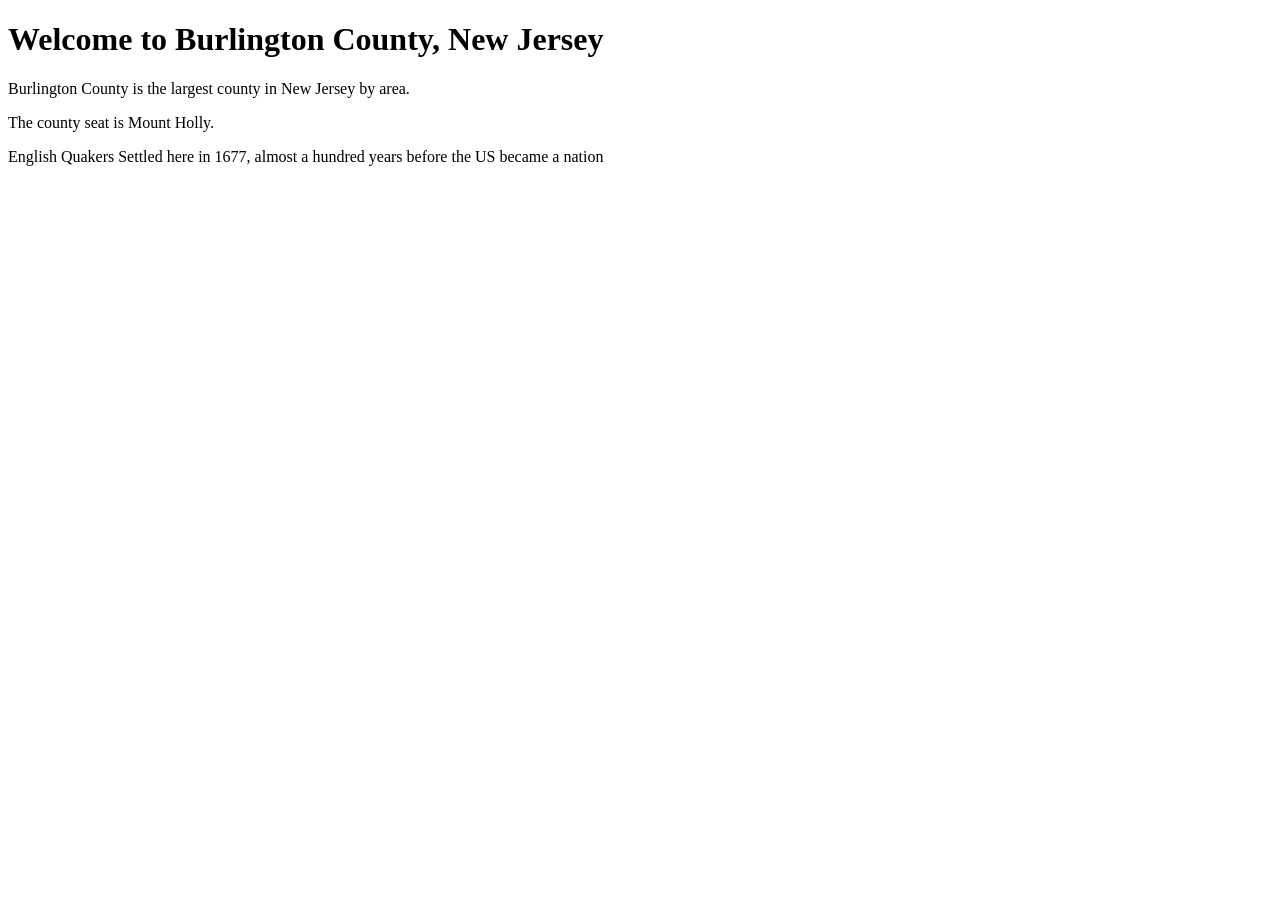
==== index.html @ d8c0b463 "Add fun fact to county homepage" ====
<!DOCTYPE html>
<html lang="en">
 <head>
 <meta charset="UTF-8">
 <meta name="viewport" content="width=device-width, initial-scale=1.0">
 <title>Burlington County, NJ</title>
 </head>
 <body>
 <h1>Welcome to Burlington County, New Jersey</h1>
 <p>Burlington County is the largest county in New Jersey by area.</p>
 <p>The county seat is Mount Holly.</p>
 <p>English Quakers Settled here in 1677, almost a hundred years before the US became a nation</p>
 </body>
</html>
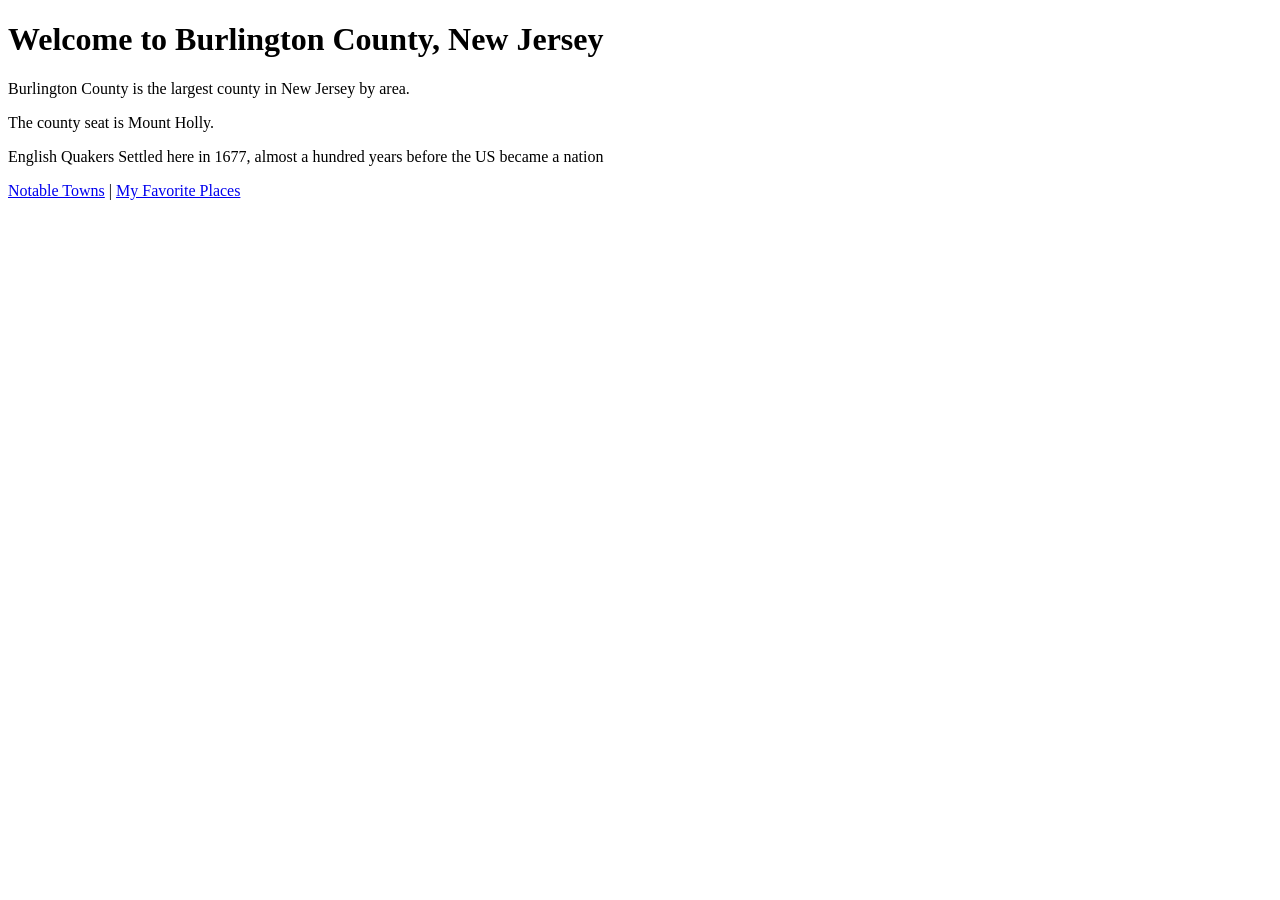
==== commit bf456848: "Added links for towns and mytown" ====
--- a/index.html
+++ b/index.html
@@ -10,5 +10,12 @@
  <p>Burlington County is the largest county in New Jersey by area.</p>
  <p>The county seat is Mount Holly.</p>
  <p>English Quakers Settled here in 1677, almost a hundred years before the US became a nation</p>
- </body>
+ 
+ <nav>
+ <a href="towns.html">Notable Towns</a> |
+ <a href="mytown.html">My Favorite Places</a>
+ </nav>
+ 
+
+</body>
 </html>
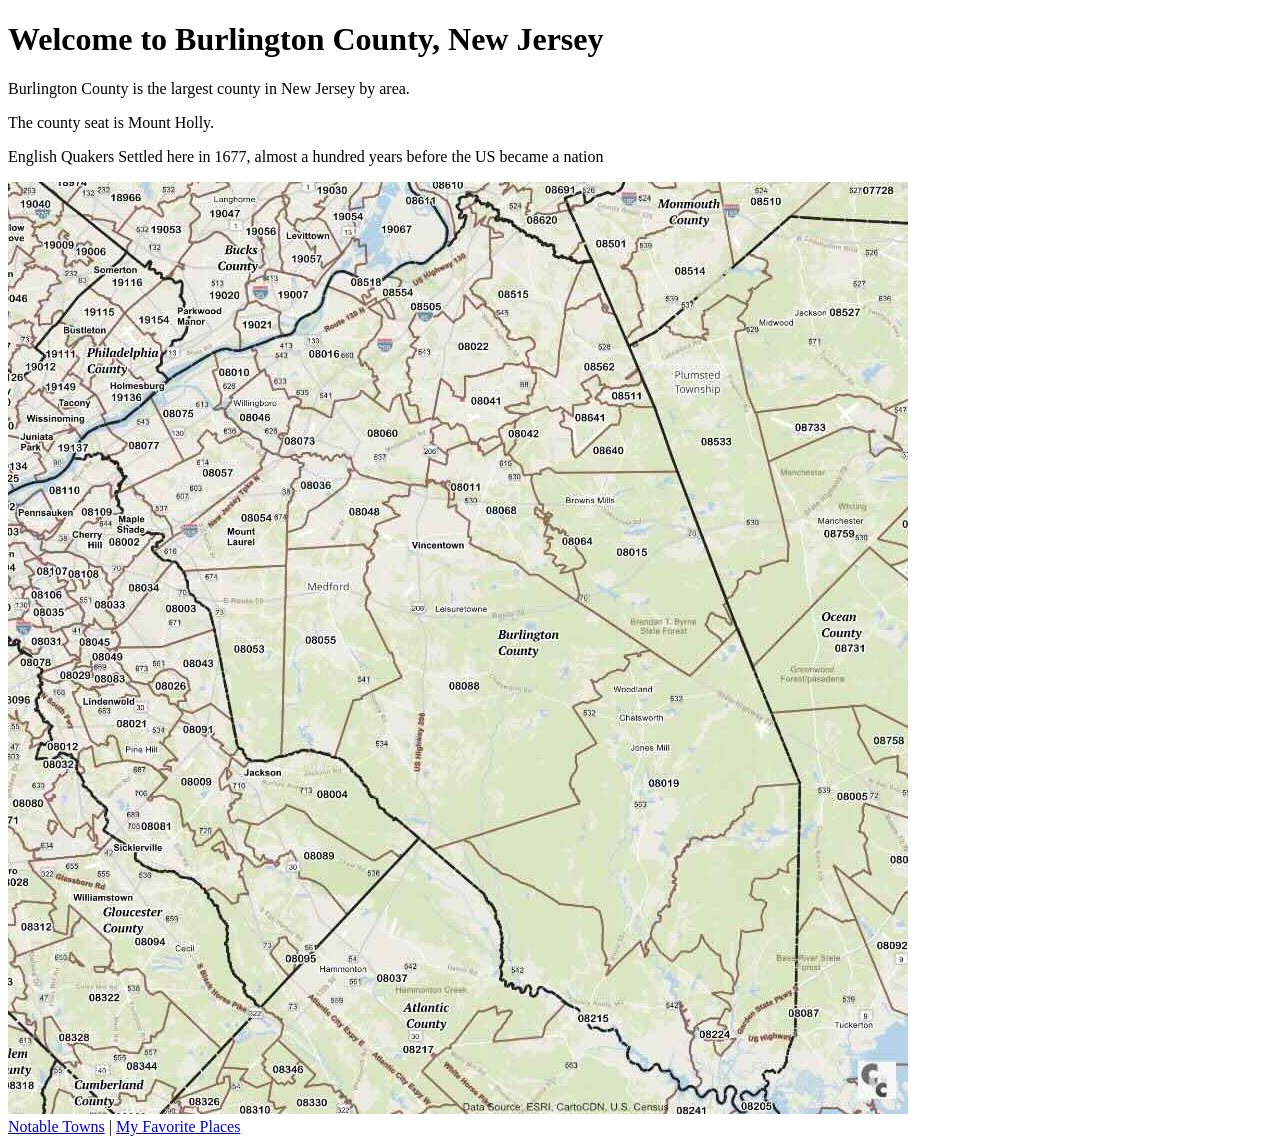
==== commit a2db9a45: "Added mytown page and fixed image in index" ====
--- a/index.html
+++ b/index.html
@@ -11,6 +11,9 @@
  <p>The county seat is Mount Holly.</p>
  <p>English Quakers Settled here in 1677, almost a hundred years before the US became a nation</p>
  
+ <img src="mycounty_map.jpg" alt="Map of Burlington County">
+
+
  <nav>
  <a href="towns.html">Notable Towns</a> |
  <a href="mytown.html">My Favorite Places</a>
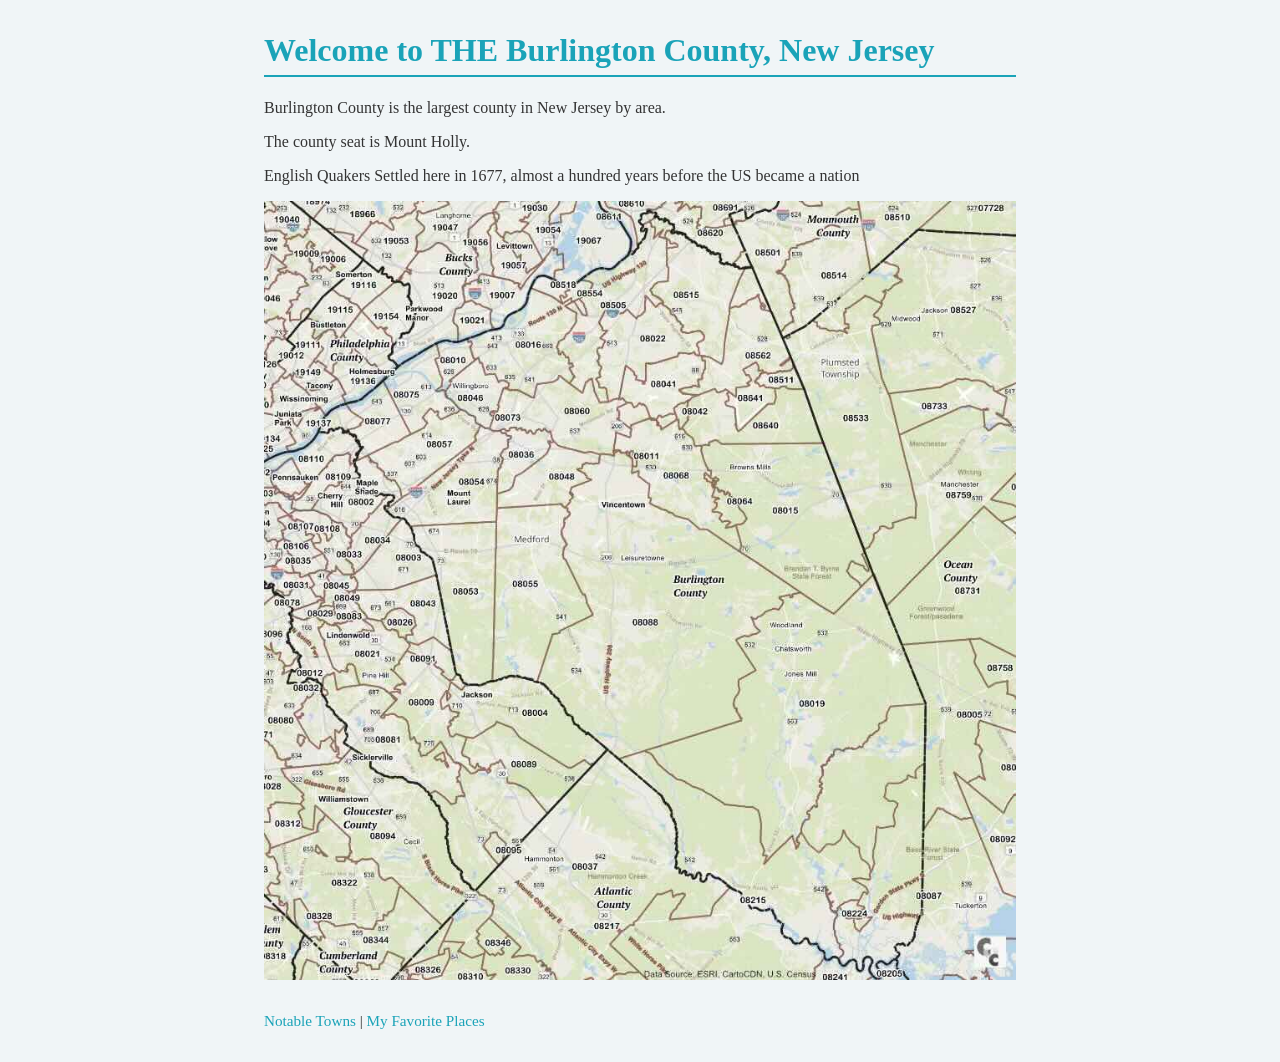
==== commit be40608f: "fixed css error" ====
--- a/index.html
+++ b/index.html
@@ -4,9 +4,10 @@
  <meta charset="UTF-8">
  <meta name="viewport" content="width=device-width, initial-scale=1.0">
  <title>Burlington County, NJ</title>
+ <link rel="stylesheet" href="style.css">
  </head>
  <body>
- <h1>Welcome to Burlington County, New Jersey</h1>
+ <h1>Welcome to  THE Burlington County, New Jersey</h1>
  <p>Burlington County is the largest county in New Jersey by area.</p>
  <p>The county seat is Mount Holly.</p>
  <p>English Quakers Settled here in 1677, almost a hundred years before the US became a nation</p>
--- a/style.css
+++ b/style.css
@@ -0,0 +1,61 @@
+/* Global reset */
+* {
+ box-sizing: border-box;
+}
+/* Page-wide defaults */
+body {
+ font-family: Georgia, 'Times New Roman', serif;
+ font-size: 16px;
+ color: #333333;
+ background-color: #F0F5F7;
+ max-width: 800px;
+ margin: 2rem auto;
+ padding: 0 1.5rem;
+}
+/* Headings */
+h1 {
+ color: #1AA3B8;
+ font-size: 2rem;
+ border-bottom: 2px solid #1AA3B8;
+ padding-bottom: 0.4rem;
+}
+h2 {
+ color: #1AA3B8;
+ font-size: 1.3rem;
+ margin-top: 0;
+}
+/* Links */
+a {
+ color: #1AA3B8;
+ text-decoration: none;
+}
+a:hover {
+ text-decoration: underline;
+}
+/* Navigation */
+nav {
+ margin-top: 2rem;
+ font-size: 0.95rem;
+}
+/* Images */
+img {
+ max-width: 100%;
+ display: block;
+ margin: 1rem 0;
+}
+/* Card style — applies to all three .favorite divs */
+.favorite {
+ background-color: #FFFFFF;
+ border: 2px solid #1AA3B8;
+ border-radius: 8px;
+ padding: 1.2rem 1.5rem;
+ margin-bottom: 1.2rem;
+}
+/* Remove top margin from the very first card */
+.favorite:first-child {
+ margin-top: 0;
+}
+.favorite:hover {
+ border-color: #096B7F;
+ box-shadow: 0 4px 16px rgba(0, 0, 0, 0.10);
+}
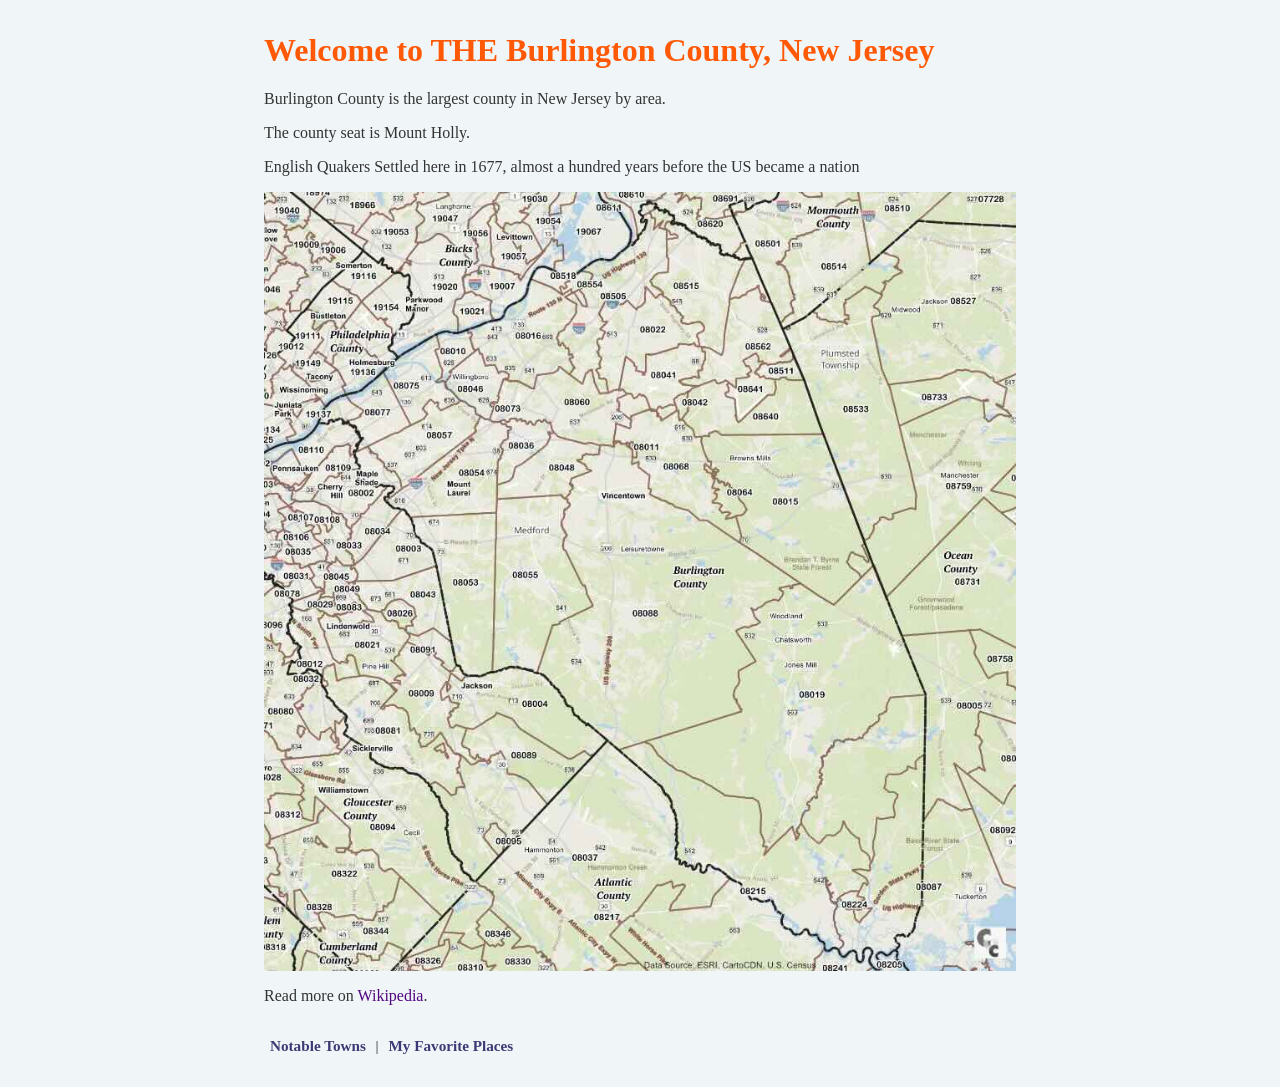
==== commit 73735244: "homework 1 work" ====
--- a/index.html
+++ b/index.html
@@ -14,6 +14,11 @@
  
  <img src="mycounty_map.jpg" alt="Map of Burlington County">
 
+   <p>
+    Read more on
+    <a href="https://en.wikipedia.org/wiki/Burlington_County,_New_Jersey" target="_blank" rel="noopener noreferrer">Wikipedia</a>.
+  </p>
+
 
  <nav>
  <a href="towns.html">Notable Towns</a> |
--- a/style.css
+++ b/style.css
@@ -12,21 +12,15 @@
  margin: 2rem auto;
  padding: 0 1.5rem;
 }
-/* Headings */
-h1 {
- color: #1AA3B8;
- font-size: 2rem;
- border-bottom: 2px solid #1AA3B8;
- padding-bottom: 0.4rem;
-}
+
 h2 {
- color: #1AA3B8;
+ color: #065629;
  font-size: 1.3rem;
  margin-top: 0;
 }
 /* Links */
 a {
- color: #1AA3B8;
+ color: #520581;
  text-decoration: none;
 }
 a:hover {
@@ -45,8 +39,8 @@
 }
 /* Card style — applies to all three .favorite divs */
 .favorite {
- background-color: #FFFFFF;
- border: 2px solid #1AA3B8;
+ background-color: #a4f1cd;
+ border: 2px solid #095d46;
  border-radius: 8px;
  padding: 1.2rem 1.5rem;
  margin-bottom: 1.2rem;
@@ -56,6 +50,42 @@
  margin-top: 0;
 }
 .favorite:hover {
- border-color: #096B7F;
- box-shadow: 0 4px 16px rgba(0, 0, 0, 0.10);
+ border-color: #07511f;
+ box-shadow: 0 4px 16px rgba(18, 167, 98, 0.1);
+}
+table {
+  border-collapse: collapse;
+  width: 100%;
+  margin: 1em 0;
+}
+
+th, td {
+  border: 1px solid #ccc;
+  padding: 8px 12px;
+  text-align: left;
+}
+
+thead th {
+  background-color: #2c3e50;
+  color: #fff;
+}
+
+tbody tr:nth-child(even) {
+  background-color: #e9dbdb;
+}
+
+h1 {
+  color: #ff5906; 
+}
+
+nav a {
+  color: #3e3975;
+  text-decoration: none;
+  font-weight: bold;
+  margin: 0 6px;
+}
+
+nav a:hover {
+  text-decoration: underline;
+  color: #638bb1;
 }
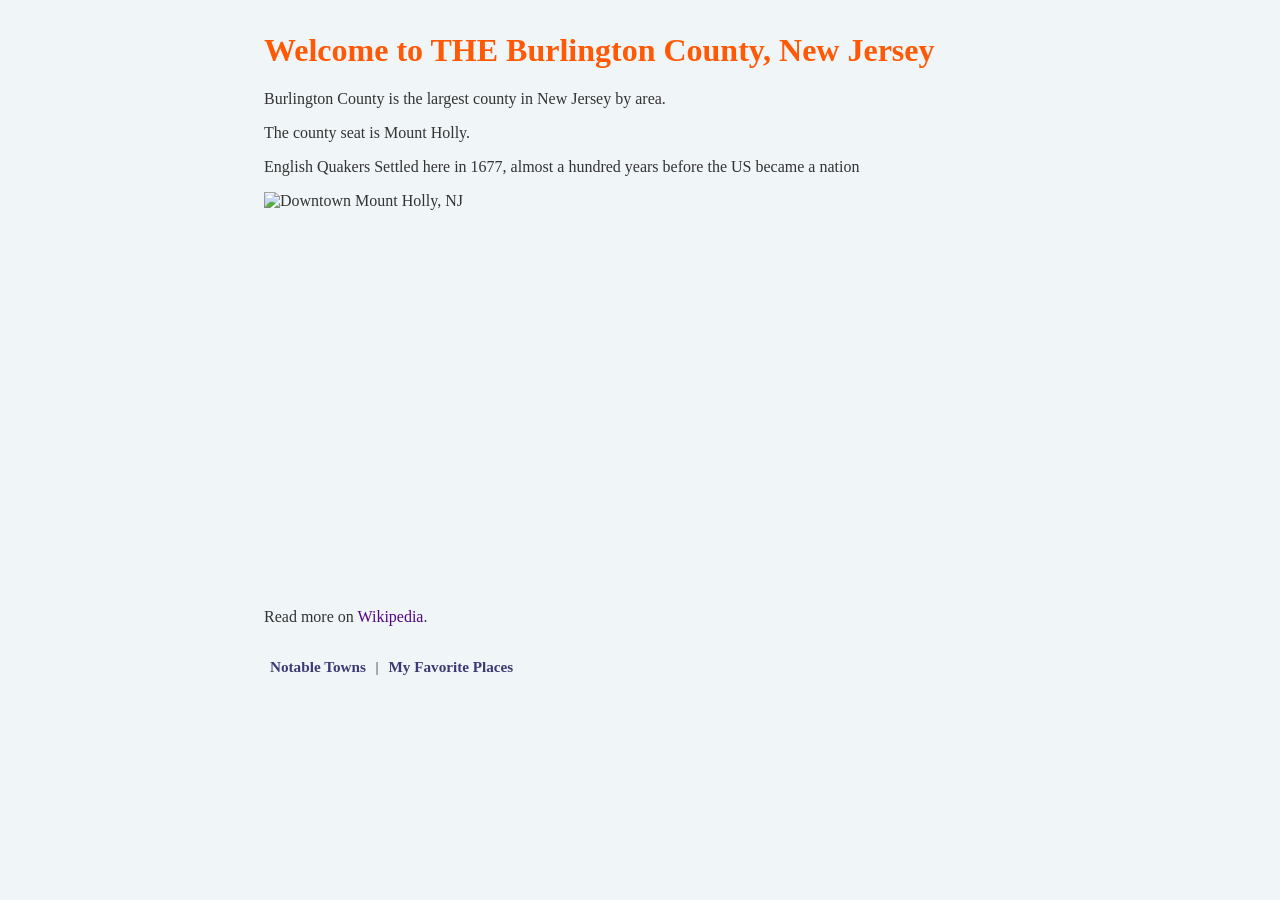
==== commit cabd6a42: "Work done for lab 3 - javascript" ====
--- a/index.html
+++ b/index.html
@@ -6,13 +6,14 @@
  <title>Burlington County, NJ</title>
  <link rel="stylesheet" href="style.css">
  </head>
+ <script src="js/county.js"></script>
  <body>
  <h1>Welcome to  THE Burlington County, New Jersey</h1>
  <p>Burlington County is the largest county in New Jersey by area.</p>
  <p>The county seat is Mount Holly.</p>
  <p>English Quakers Settled here in 1677, almost a hundred years before the US became a nation</p>
  
- <img src="mycounty_map.jpg" alt="Map of Burlington County">
+ <img src="img/county.png" alt="Downtown Mount Holly, NJ" width="600" height="400">
 
    <p>
     Read more on
--- a/style.css
+++ b/style.css
@@ -50,8 +50,10 @@
  margin-top: 0;
 }
 .favorite:hover {
+ background-color: #7fe0ac;
  border-color: #07511f;
- box-shadow: 0 4px 16px rgba(18, 167, 98, 0.1);
+ box-shadow: 0 6px 18px rgba(0, 0, 0, 0.3);
+ transform: translateY(-4px);
 }
 table {
   border-collapse: collapse;
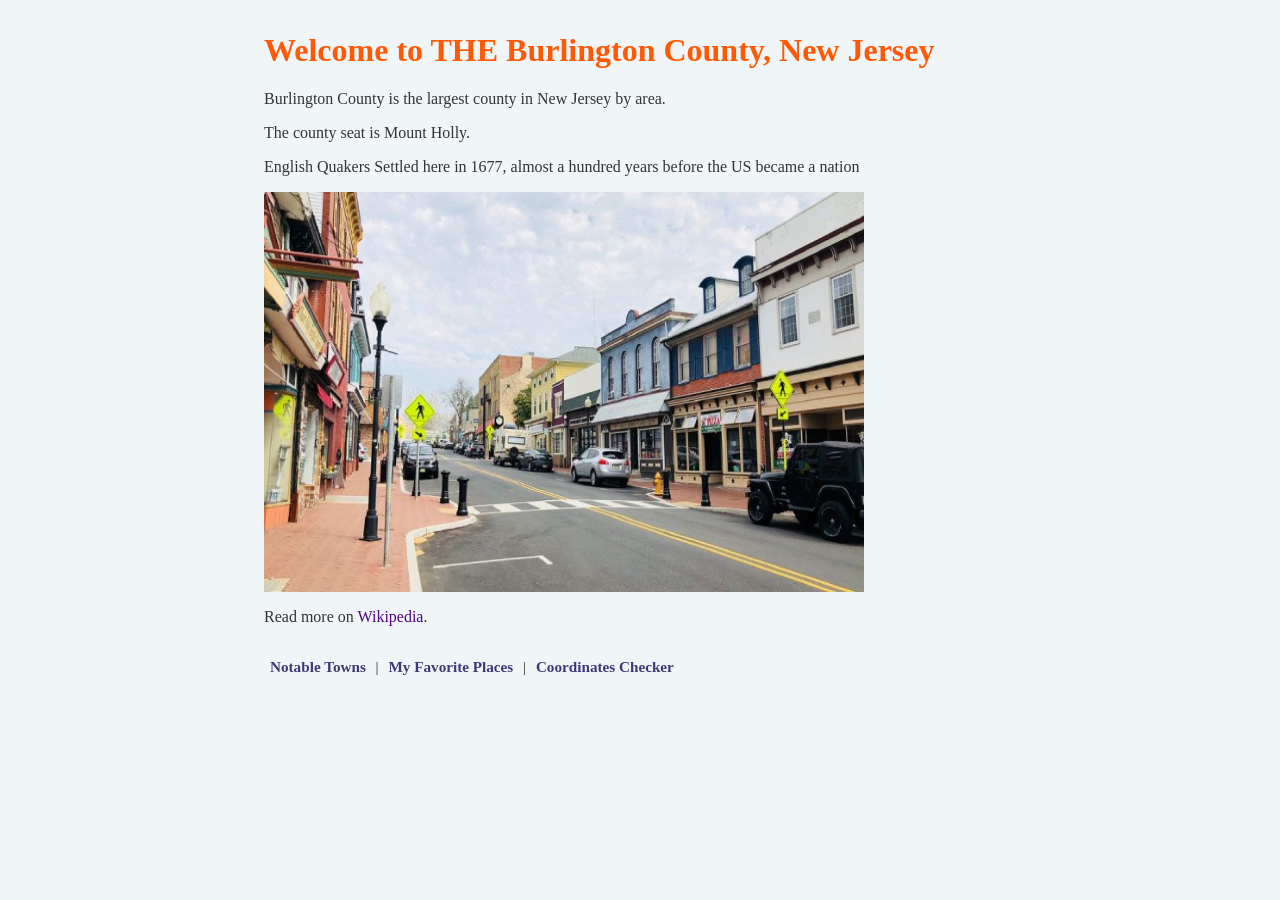
==== commit 8e18230c: "fixed Nav links at the bottom of pages" ====
--- a/index.html
+++ b/index.html
@@ -23,7 +23,8 @@
 
  <nav>
  <a href="towns.html">Notable Towns</a> |
- <a href="mytown.html">My Favorite Places</a>
+ <a href="mytown.html">My Favorite Places</a> |
+ <a href="coordinates.html">Coordinates Checker</a>
  </nav>
  
 
--- a/style.css
+++ b/style.css
@@ -90,4 +90,31 @@
 nav a:hover {
   text-decoration: underline;
   color: #638bb1;
+}
+
+/* Coordinates Tracker */
+
+input[type="text"] {
+  width: 250px;
+  padding: 8px 10px;
+  margin: 6px 0 12px 0;
+  border: 3px solid #ccc;
+  border-radius: 4px;
+  font-size: 16px;
+  display: block;
+}
+
+button {
+  padding: 10px 18px;
+  margin-top: 8px;
+  background-color: #2c6e49;
+  color: #ffffff;
+  border: none;
+  border-radius: 4px;
+  font-size: 16px;
+  cursor: pointer;
+}
+
+button:hover {
+  background-color: #1f4d33;
 }
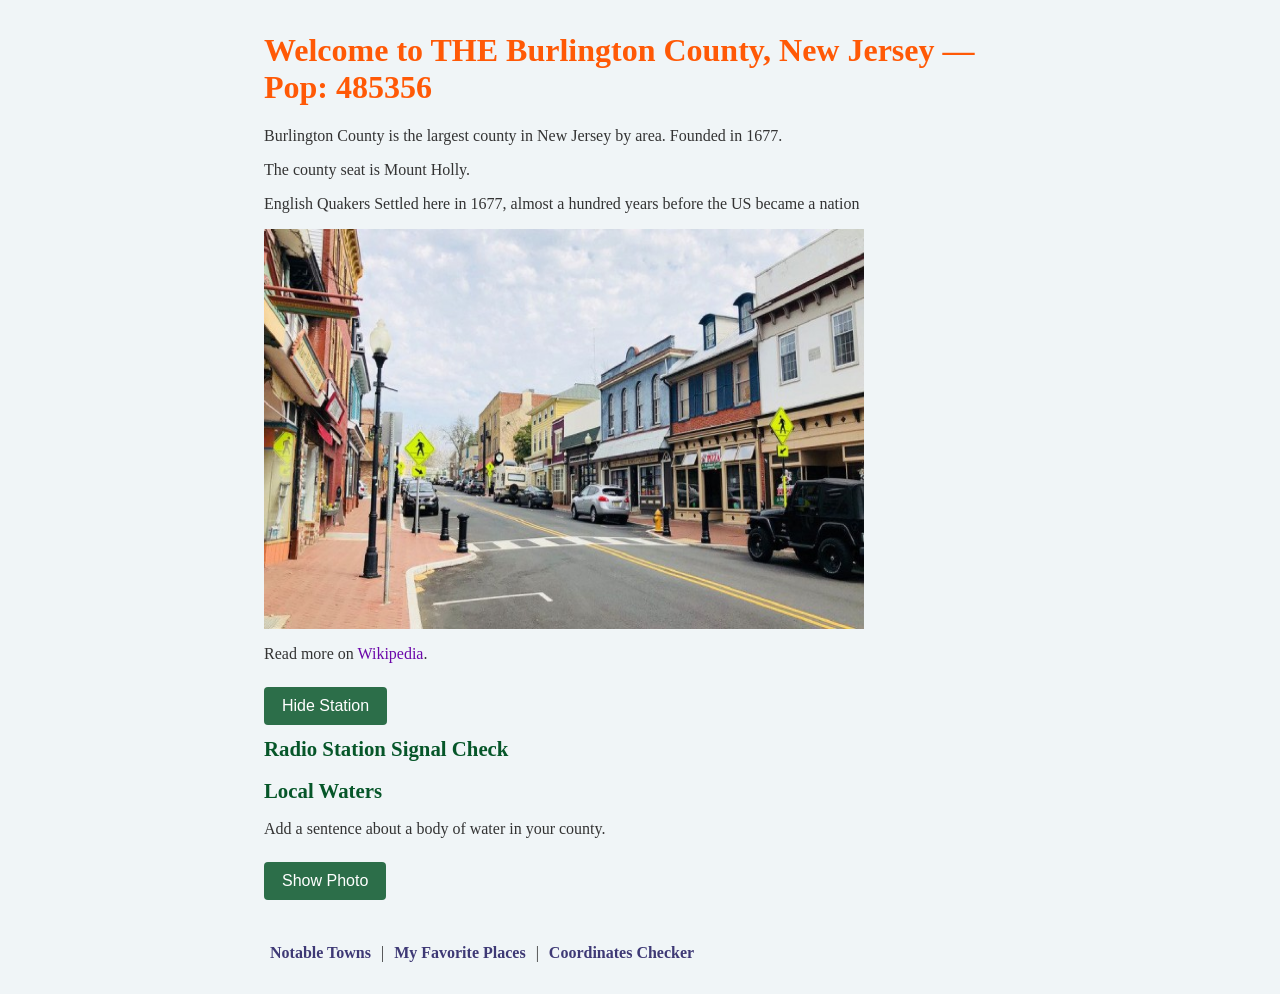
==== commit 194fc4f6: "Lab 4, adding features to home page" ====
--- a/index.html
+++ b/index.html
@@ -9,7 +9,7 @@
  <script src="js/county.js"></script>
  <body>
  <h1>Welcome to  THE Burlington County, New Jersey</h1>
- <p>Burlington County is the largest county in New Jersey by area.</p>
+ <p id="county-desc"> Burlington County is the largest county in New Jersey by area.</p>
  <p>The county seat is Mount Holly.</p>
  <p>English Quakers Settled here in 1677, almost a hundred years before the US became a nation</p>
  
@@ -20,13 +20,29 @@
     <a href="https://en.wikipedia.org/wiki/Burlington_County,_New_Jersey" target="_blank" rel="noopener noreferrer">Wikipedia</a>.
   </p>
 
+  <button id="toggle-btn">Hide Station</button> 
+  
+  <div id="station-section">
+ <h2>Radio Station Signal Check</h2>
+ <p id="station-result"></p>
+ <p id="station-detail"></p>
+</div>
+
+<div id="water-section">
+ <h2>Local Waters</h2>
+ <p>Add a sentence about a body of water in your county.</p>
+ <button id="water-btn">Show Photo</button>
+ <div id="water-photo"></div>
+</div>
 
  <nav>
  <a href="towns.html">Notable Towns</a> |
  <a href="mytown.html">My Favorite Places</a> |
  <a href="coordinates.html">Coordinates Checker</a>
  </nav>
- 
 
+
+
+<script src="js/dom.js"></script>
 </body>
 </html>
--- a/style.css
+++ b/style.css
@@ -20,7 +20,7 @@
 }
 /* Links */
 a {
- color: #520581;
+ color: #6b07a9;
  text-decoration: none;
 }
 a:hover {
@@ -29,7 +29,7 @@
 /* Navigation */
 nav {
  margin-top: 2rem;
- font-size: 0.95rem;
+ font-size: 1rem;
 }
 /* Images */
 img {
@@ -107,6 +107,7 @@
 button {
   padding: 10px 18px;
   margin-top: 8px;
+  margin-bottom: 12px;
   background-color: #2c6e49;
   color: #ffffff;
   border: none;
@@ -117,4 +118,6 @@
 
 button:hover {
   background-color: #1f4d33;
-}+}
+
+.hidden { display: none; }
